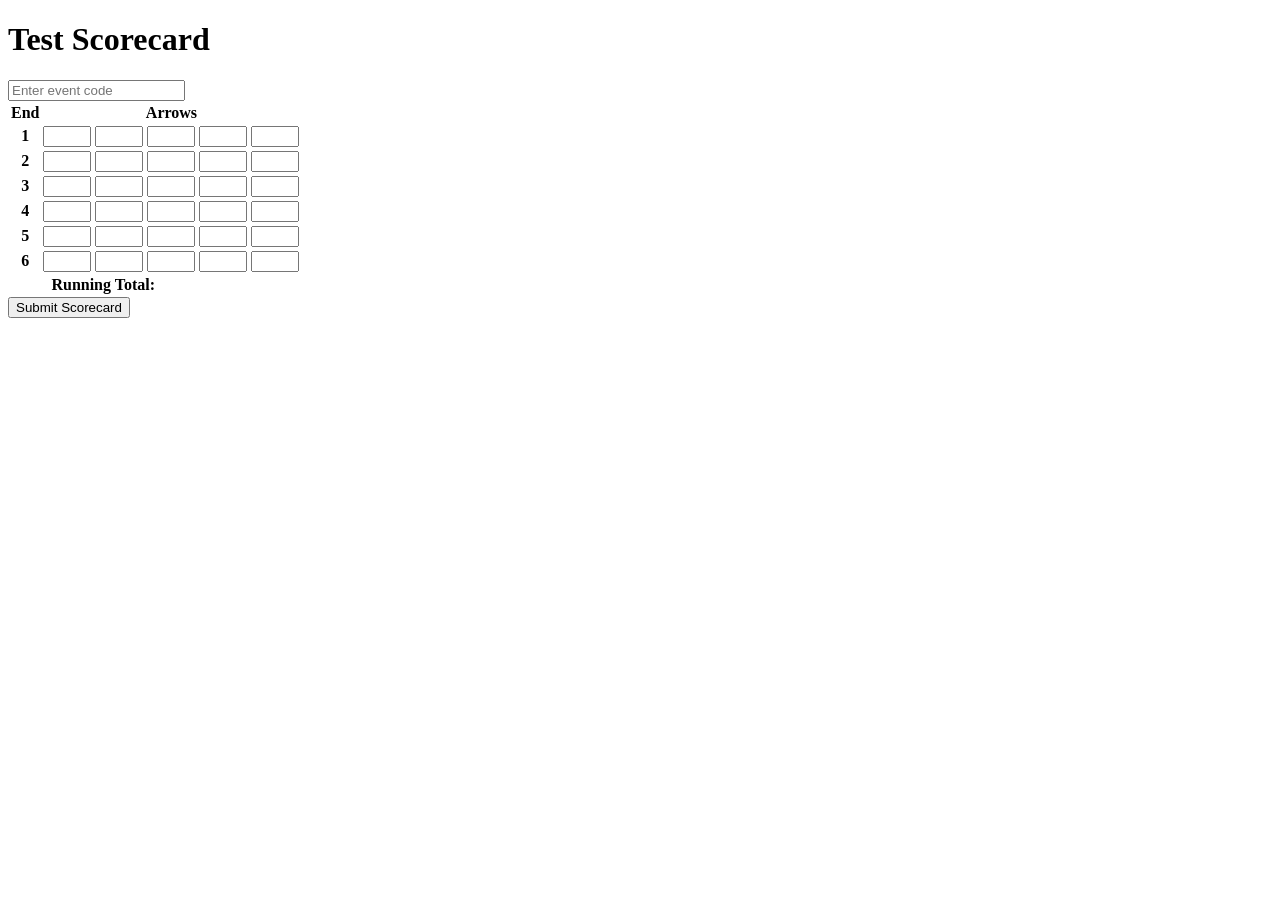
==== public/index.html @ 66b31463 "feat: add front-end input validation" ====
<!DOCTYPE html>
<html lang="en">
    <head>
        <meta charset="UTF-8">
        <meta name="viewport" content="width=device-width initial-scale=1.0">
        <script defer src="/assets/js/score.js"></script>
        <link rel="stylesheet" href="/assets/css/scorecard.css">

        <title>Arrowscore</title>
    </head>
    <body>
        <main>
            <h1>Test Scorecard</h1>
            <input id="event-code" type="text" placeholder="Enter event code">
            <table id="scorecard">
                <tr>
                    <th id="end-header" class="end-label">End</th>
                    <th colspan="5">Arrows</th>
                </tr>
                <tr>
                    <!-- inputmode="numeric"  make android and IOS open the number pad automatically-->
                    <!-- step=1 makes browsers mark decimals as invalid -->
                    <th class="end-label">1</th>
                    <td><input type="number" inputmode="numeric"  min="0" max="10" step="1"></td>
                    <td><input type="number" inputmode="numeric"  min="0" max="10" step="1"></td>
                    <td><input type="number" inputmode="numeric"  min="0" max="10" step="1"></td>
                    <td><input type="number" inputmode="numeric"  min="0" max="10" step="1"></td>
                    <td><input type="number" inputmode="numeric"  min="0" max="10" step="1"></td>
                </tr>
                <tr>
                    <th class="end-label">2</th>
                    <td><input type="number" inputmode="numeric"  min="0" max="10" step="1"></td>
                    <td><input type="number" inputmode="numeric"  min="0" max="10" step="1"></td>
                    <td><input type="number" inputmode="numeric"  min="0" max="10" step="1"></td>
                    <td><input type="number" inputmode="numeric"  min="0" max="10" step="1"></td>
                    <td><input type="number" inputmode="numeric"  min="0" max="10" step="1"></td>
                </tr>
                <tr>
                    <th class="end-label">3</th>
                    <td><input type="number" inputmode="numeric"  min="0" max="10" step="1"></td>
                    <td><input type="number" inputmode="numeric"  min="0" max="10" step="1"></td>
                    <td><input type="number" inputmode="numeric"  min="0" max="10" step="1"></td>
                    <td><input type="number" inputmode="numeric"  min="0" max="10" step="1"></td>
                    <td><input type="number" inputmode="numeric"  min="0" max="10" step="1"></td>
                </tr>
                <tr>
                    <th class="end-label">4</th>
                    <td><input type="number" inputmode="numeric"  min="0" max="10" step="1"></td>
                    <td><input type="number" inputmode="numeric"  min="0" max="10" step="1"></td>
                    <td><input type="number" inputmode="numeric"  min="0" max="10" step="1"></td>
                    <td><input type="number" inputmode="numeric"  min="0" max="10" step="1"></td>
                    <td><input type="number" inputmode="numeric"  min="0" max="10" step="1"></td>
                </tr>
                <tr>
                    <th class="end-label">5</th>
                    <td><input type="number" inputmode="numeric"  min="0" max="10" step="1"></td>
                    <td><input type="number" inputmode="numeric"  min="0" max="10" step="1"></td>
                    <td><input type="number" inputmode="numeric"  min="0" max="10" step="1"></td>
                    <td><input type="number" inputmode="numeric"  min="0" max="10" step="1"></td>
                    <td><input type="number" inputmode="numeric"  min="0" max="10" step="1"></td>
                </tr>
                <tr>
                    <th class="end-label">6</th>
                    <td><input type="number" inputmode="numeric"  min="0" max="10" step="1"></input></td>
                    <td><input type="number" inputmode="numeric"  min="0" max="10" step="1"></td>
                    <td><input type="number" inputmode="numeric"  min="0" max="10" step="1"></td>
                    <td><input type="number" inputmode="numeric"  min="0" max="10" step="1"></td>
                    <td><input type="number" inputmode="numeric"  min="0" max="10" step="1"></td>
                </tr>
                <!-- <tr id="end-total-row">
                    <th colspan="4" id="end-total-label">End Total: </th>
                    <th colspan="2" id="end-total-value"></th>
                </tr> -->
                <tr id="running-total-row">
                    <th colspan="4">Running Total: </th>
                    <th colspan="2" id="running-total-value"></th>
                </tr>
            </table>
            
            <button id="submit-scorecard-button">Submit Scorecard</button>
            <p id="submit-message"></p>
        </main>    
    </body>
</html>
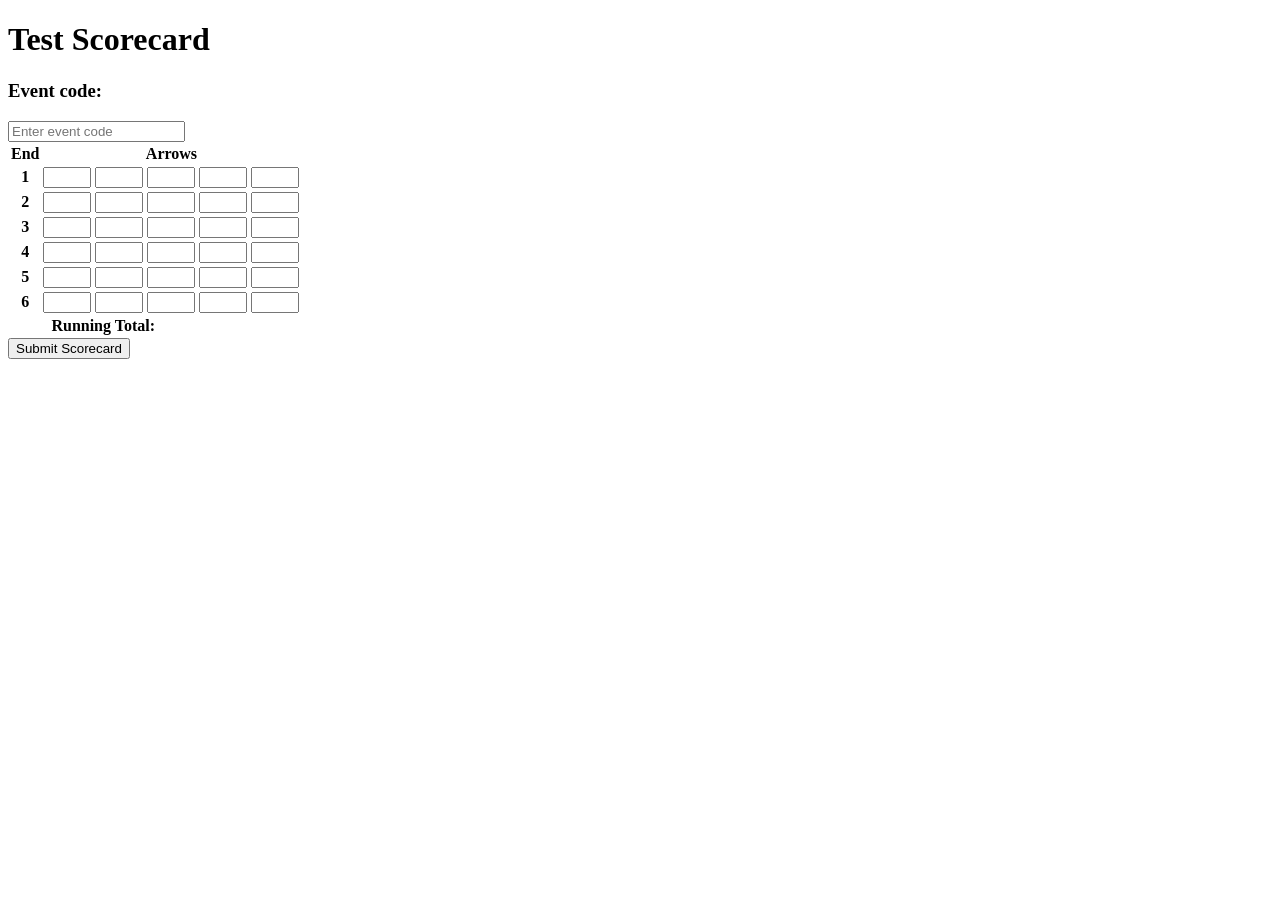
==== commit d670abe3: "added event code lable" ====
--- a/public/index.html
+++ b/public/index.html
@@ -11,7 +11,7 @@
     <body>
         <main>
             <h1>Test Scorecard</h1>
-            <input id="event-code" type="text" placeholder="Enter event code">
+            <div><h3>Event code: </h3><input id="event-code" type="text" placeholder="Enter event code"></div>
             <table id="scorecard">
                 <tr>
                     <th id="end-header" class="end-label">End</th>
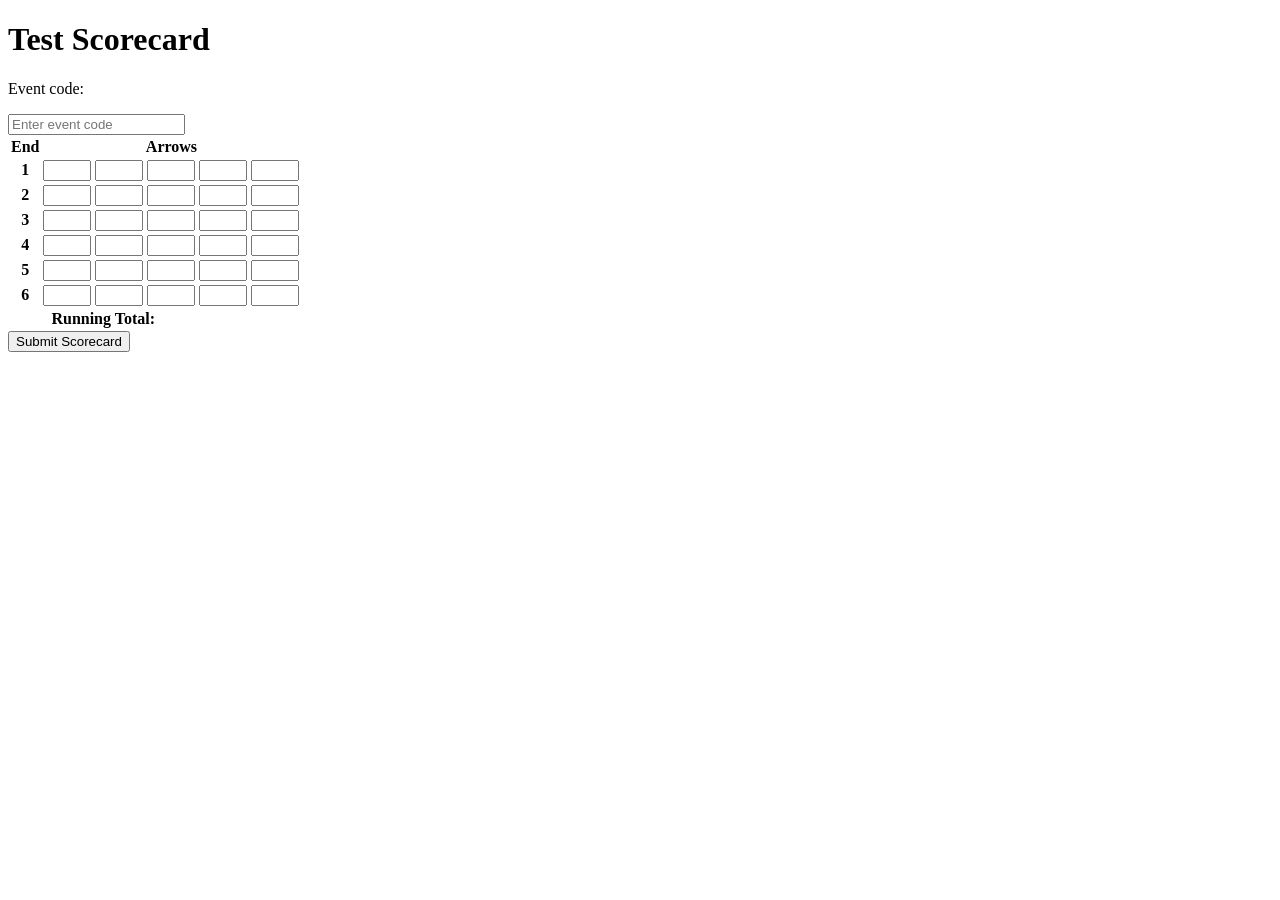
==== commit 037a41d5: "fix: reduced margins on mobile" ====
--- a/public/index.html
+++ b/public/index.html
@@ -11,7 +11,7 @@
     <body>
         <main>
             <h1>Test Scorecard</h1>
-            <div><h3>Event code: </h3><input id="event-code" type="text" placeholder="Enter event code"></div>
+            <div><p>Event code: </p><input id="event-code" type="text" placeholder="Enter event code"></div>
             <table id="scorecard">
                 <tr>
                     <th id="end-header" class="end-label">End</th>
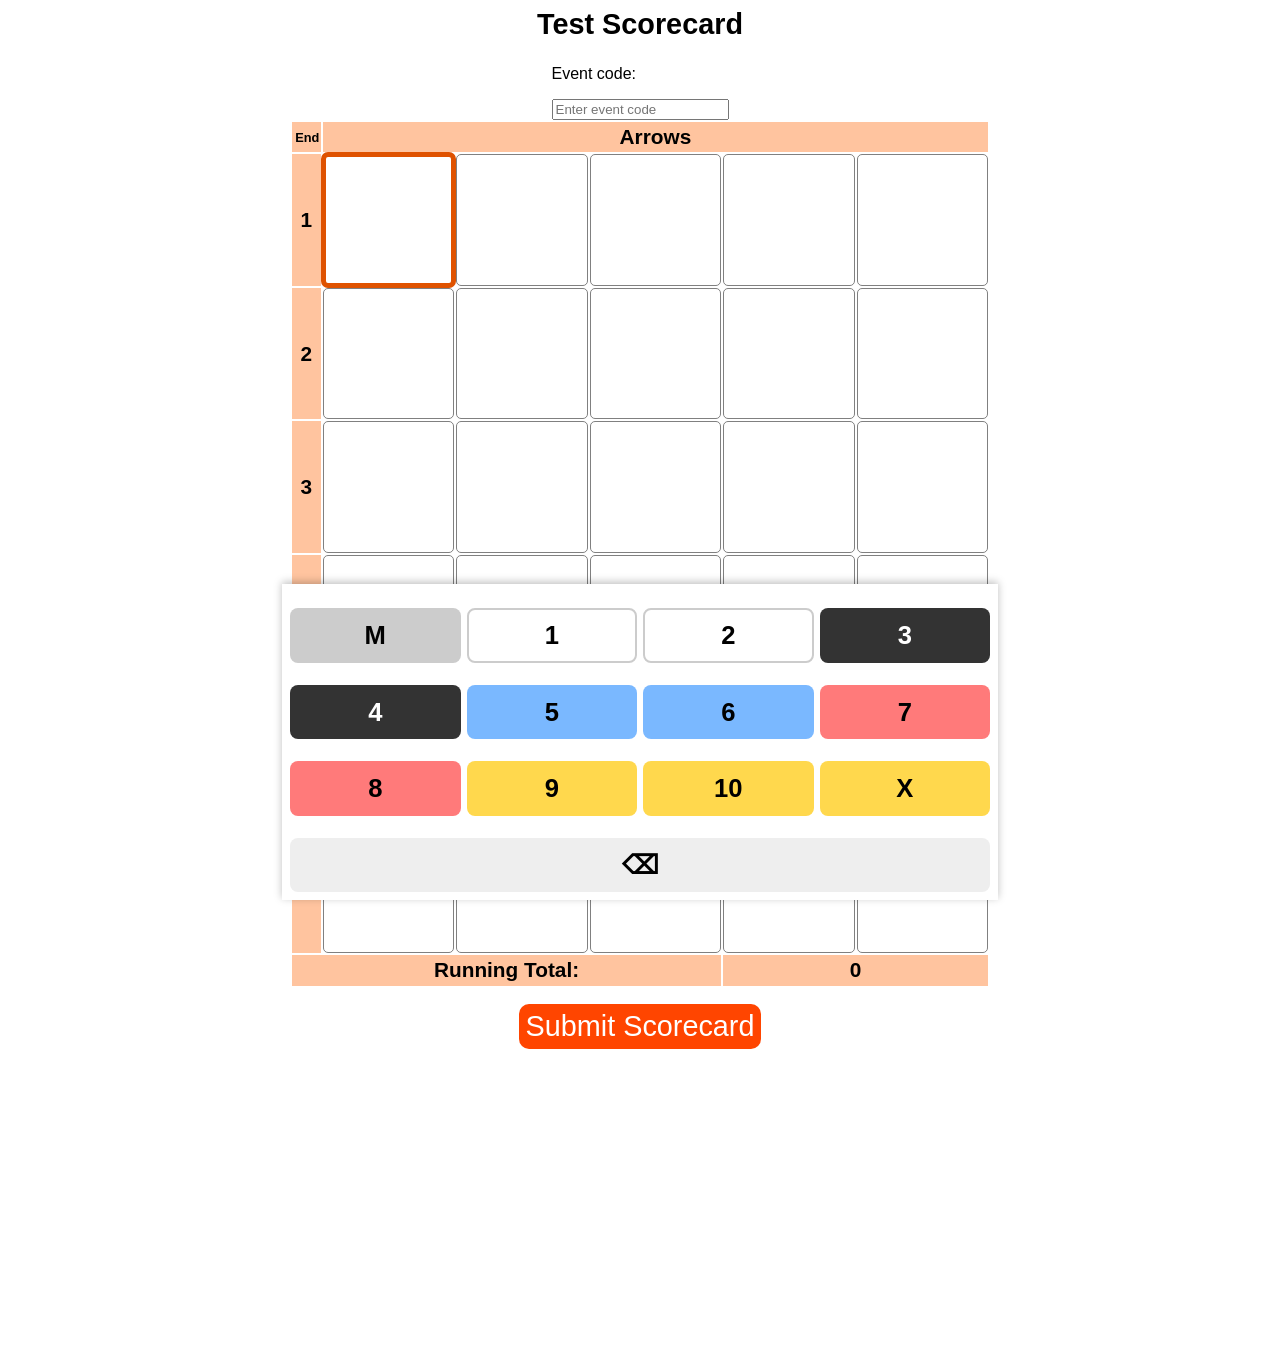
==== commit 8ff466f6: "feat: scorecard rewrite for custom keypad" ====
--- a/public/index.html
+++ b/public/index.html
@@ -3,8 +3,8 @@
     <head>
         <meta charset="UTF-8">
         <meta name="viewport" content="width=device-width initial-scale=1.0">
-        <script defer src="/assets/js/score.js"></script>
-        <link rel="stylesheet" href="/assets/css/scorecard.css">
+        <script defer src="assets/js/score.js"></script>
+        <link rel="stylesheet" href="assets/css/scorecard.css">
 
         <title>Arrowscore</title>
     </head>
@@ -16,56 +16,6 @@
                 <tr>
                     <th id="end-header" class="end-label">End</th>
                     <th colspan="5">Arrows</th>
-                </tr>
-                <tr>
-                    <!-- inputmode="numeric"  make android and IOS open the number pad automatically-->
-                    <!-- step=1 makes browsers mark decimals as invalid -->
-                    <th class="end-label">1</th>
-                    <td><input type="number" inputmode="numeric"  min="0" max="10" step="1"></td>
-                    <td><input type="number" inputmode="numeric"  min="0" max="10" step="1"></td>
-                    <td><input type="number" inputmode="numeric"  min="0" max="10" step="1"></td>
-                    <td><input type="number" inputmode="numeric"  min="0" max="10" step="1"></td>
-                    <td><input type="number" inputmode="numeric"  min="0" max="10" step="1"></td>
-                </tr>
-                <tr>
-                    <th class="end-label">2</th>
-                    <td><input type="number" inputmode="numeric"  min="0" max="10" step="1"></td>
-                    <td><input type="number" inputmode="numeric"  min="0" max="10" step="1"></td>
-                    <td><input type="number" inputmode="numeric"  min="0" max="10" step="1"></td>
-                    <td><input type="number" inputmode="numeric"  min="0" max="10" step="1"></td>
-                    <td><input type="number" inputmode="numeric"  min="0" max="10" step="1"></td>
-                </tr>
-                <tr>
-                    <th class="end-label">3</th>
-                    <td><input type="number" inputmode="numeric"  min="0" max="10" step="1"></td>
-                    <td><input type="number" inputmode="numeric"  min="0" max="10" step="1"></td>
-                    <td><input type="number" inputmode="numeric"  min="0" max="10" step="1"></td>
-                    <td><input type="number" inputmode="numeric"  min="0" max="10" step="1"></td>
-                    <td><input type="number" inputmode="numeric"  min="0" max="10" step="1"></td>
-                </tr>
-                <tr>
-                    <th class="end-label">4</th>
-                    <td><input type="number" inputmode="numeric"  min="0" max="10" step="1"></td>
-                    <td><input type="number" inputmode="numeric"  min="0" max="10" step="1"></td>
-                    <td><input type="number" inputmode="numeric"  min="0" max="10" step="1"></td>
-                    <td><input type="number" inputmode="numeric"  min="0" max="10" step="1"></td>
-                    <td><input type="number" inputmode="numeric"  min="0" max="10" step="1"></td>
-                </tr>
-                <tr>
-                    <th class="end-label">5</th>
-                    <td><input type="number" inputmode="numeric"  min="0" max="10" step="1"></td>
-                    <td><input type="number" inputmode="numeric"  min="0" max="10" step="1"></td>
-                    <td><input type="number" inputmode="numeric"  min="0" max="10" step="1"></td>
-                    <td><input type="number" inputmode="numeric"  min="0" max="10" step="1"></td>
-                    <td><input type="number" inputmode="numeric"  min="0" max="10" step="1"></td>
-                </tr>
-                <tr>
-                    <th class="end-label">6</th>
-                    <td><input type="number" inputmode="numeric"  min="0" max="10" step="1"></input></td>
-                    <td><input type="number" inputmode="numeric"  min="0" max="10" step="1"></td>
-                    <td><input type="number" inputmode="numeric"  min="0" max="10" step="1"></td>
-                    <td><input type="number" inputmode="numeric"  min="0" max="10" step="1"></td>
-                    <td><input type="number" inputmode="numeric"  min="0" max="10" step="1"></td>
                 </tr>
                 <!-- <tr id="end-total-row">
                     <th colspan="4" id="end-total-label">End Total: </th>
@@ -79,6 +29,21 @@
             
             <button id="submit-scorecard-button">Submit Scorecard</button>
             <p id="submit-message"></p>
+            <div id="keypad" role="group" aria-label="Score keypad">
+                <button type="button" class="key" data-token="M" aria-label="Miss">M</button>
+                <button type="button" class="key" data-token="1">1</button>
+                <button type="button" class="key" data-token="2">2</button>
+                <button type="button" class="key" data-token="3">3</button>
+                <button type="button" class="key" data-token="4">4</button>
+                <button type="button" class="key" data-token="5">5</button>
+                <button type="button" class="key" data-token="6">6</button>
+                <button type="button" class="key" data-token="7">7</button>
+                <button type="button" class="key" data-token="8">8</button>
+                <button type="button" class="key" data-token="9">9</button>
+                <button type="button" class="key" data-token="10">10</button>
+                <button type="button" class="key" data-token="X" aria-label="Inner ten">X</button>
+                <button type="button" class="key wide" data-action="back" aria-label="Delete">⌫</button>
+            </div>
         </main>    
     </body>
 </html>
--- a/public/assets/css/scorecard.css
+++ b/public/assets/css/scorecard.css
@@ -0,0 +1,132 @@
+body{
+    font-family: 'Gill Sans', 'Gill Sans MT', Calibri, 'Trebuchet MS', sans-serif;
+    margin: 0px;
+}
+
+main{
+    display: flex;
+    flex-direction: column;
+    align-items: center;
+    justify-content: center;
+    max-width: 700px;
+    margin: 0 auto;
+}
+h1{
+    margin: 0.5rem;
+    text-align: center;
+    font-size: 1.8rem;
+}
+
+/*submit button styling*/
+button{
+    border: none;
+    background-color: orangered;
+    color: white;
+    font-size: 1.8rem;
+    font-family: 'Gill Sans', 'Gill Sans MT', Calibri, 'Trebuchet MS', sans-serif;
+    font-weight: 500;
+    border-radius: 10px;
+    padding: 0.4rem;
+    margin-top: 1rem;
+}
+
+/*scorecard table styling -------------------------------------------------------------------*/
+table{
+    width: 100%;
+    table-layout: fixed;
+    font-size: 1.3rem;  
+    margin: 0px;
+}
+th{
+ padding: 0.2rem;
+ margin: 0px;
+ background-color: rgb(255, 196, 159);
+}
+
+td {
+  width: 100%;
+  min-width: 0; 
+  margin: 0px;
+  padding: 0px; 
+}
+
+#submit-message {
+    color: red;
+}
+
+#submit-message.success {
+    color: green;
+}
+
+.end-label{
+   width: 1.4rem;
+}
+
+#end-header{
+    font-size: 0.8rem;
+}
+
+#running-total{
+    font-size: 2rem;
+}
+
+/* scorecard cells (buttons) */
+.cell {
+    width: 100%;
+    aspect-ratio: 1 / 1;
+    box-sizing: border-box;
+    margin: 0;
+    border: solid, 1px, gray;
+    border-radius: 5px;
+    background: #fff;
+    color: #000;
+    font-family: inherit;
+    font-size: 1.5rem;
+    font-weight: 600;
+    touch-action: manipulation;   /* no double-tap zoom delay */
+}
+.cell.current {
+    outline: 5px solid #df5200;
+    outline-offset: -3px;
+}
+
+/* keypad */
+#keypad {
+    position: fixed;
+    left: 0; right: 0; bottom: 0;
+    max-width: 700px;
+    margin: 0 auto;
+    display: grid;
+    grid-template-columns: repeat(4, 1fr);
+    gap: 6px;
+    padding: 8px 8px calc(8px + env(safe-area-inset-bottom));
+    background: #fff;
+    box-shadow: 0 -2px 8px rgba(0, 0, 0, 0.25);
+}
+#keypad[hidden] { display: none; }   /* needed: display:grid above would otherwise override [hidden] */
+
+.key {
+    height: 3.4rem;
+    border: none;
+    border-radius: 8px;
+    background: #eee;
+    color: #000;
+    font-family: inherit;
+    font-size: 1.6rem;
+    font-weight: 600;
+    touch-action: manipulation;
+    user-select: none;
+}
+.key:active { filter: brightness(0.85); }
+.key.wide { grid-column: 1 / -1; }
+
+/* leave room so the keypad never covers the submit button */
+main { padding-bottom: 17rem; }   /* tune to the real keypad height */
+
+/* ring colors: keypad only */
+.key[data-token="X"], .key[data-token="10"], .key[data-token="9"] { background: #ffd84d; }
+.key[data-token="8"],  .key[data-token="7"]                       { background: #ff7a7a; }
+.key[data-token="6"],  .key[data-token="5"]                       { background: #7ab8ff; }
+.key[data-token="4"],  .key[data-token="3"]                       { background: #333; color: #fff; }
+.key[data-token="2"],  .key[data-token="1"]                       { background: #fff; border: 2px solid #ccc; }
+.key[data-token="M"]                                              { background: #ccc; }
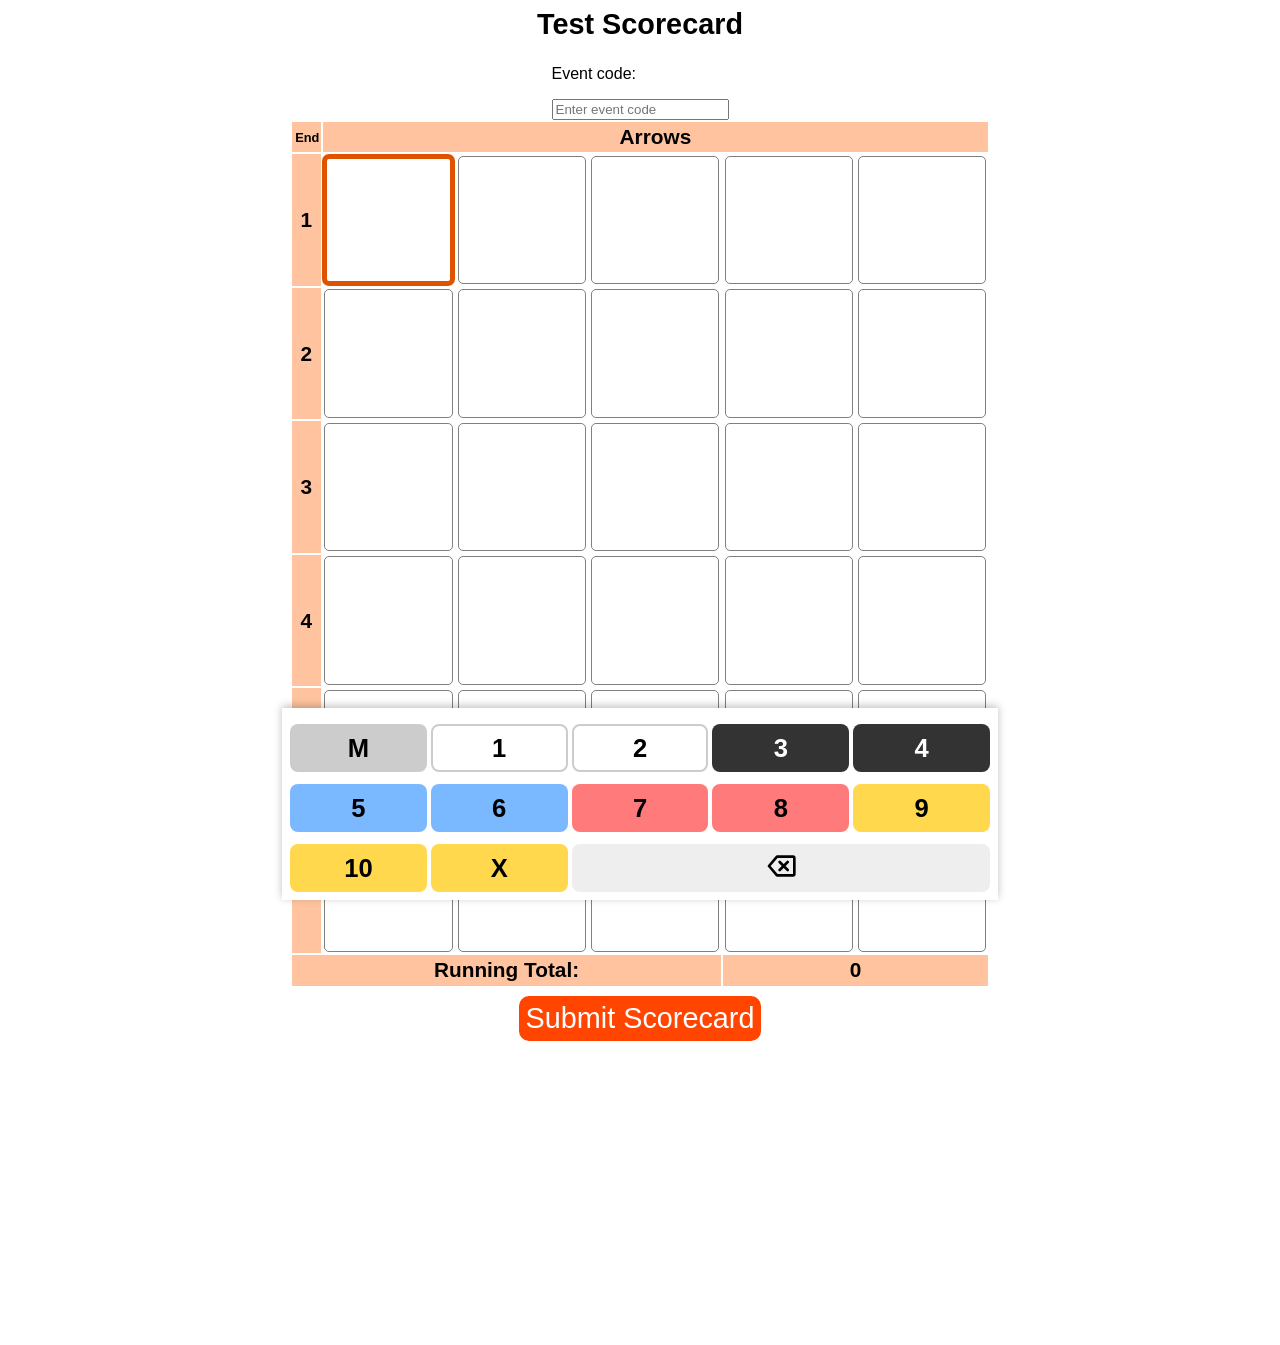
==== commit 3a0a2232: "style: made scorecard font slightly smaller and made backspace button an svg" ====
--- a/public/index.html
+++ b/public/index.html
@@ -42,7 +42,13 @@
                 <button type="button" class="key" data-token="9">9</button>
                 <button type="button" class="key" data-token="10">10</button>
                 <button type="button" class="key" data-token="X" aria-label="Inner ten">X</button>
-                <button type="button" class="key wide" data-action="back" aria-label="Delete">⌫</button>
+                <button type="button" class="key wide" data-action="back" aria-label="Delete">
+                    <svg viewBox="0 0 24 24" width="32" height="32" fill="none" stroke="currentColor"
+                        stroke-width="2" stroke-linecap="round" stroke-linejoin="round" aria-hidden="true">
+                        <path d="M21 5H9l-6 7 6 7h12a1 1 0 0 0 1-1V6a1 1 0 0 0-1-1z"/>
+                        <path d="M17 9l-6 6M11 9l6 6"/>
+                    </svg>
+                </button>
             </div>
         </main>    
     </body>
--- a/public/assets/css/scorecard.css
+++ b/public/assets/css/scorecard.css
@@ -27,7 +27,7 @@
     font-weight: 500;
     border-radius: 10px;
     padding: 0.4rem;
-    margin-top: 1rem;
+    margin-top: 0.5rem;
 }
 
 /*scorecard table styling -------------------------------------------------------------------*/
@@ -47,7 +47,7 @@
   width: 100%;
   min-width: 0; 
   margin: 0px;
-  padding: 0px; 
+  padding: 0.1rem; 
 }
 
 #submit-message {
@@ -76,12 +76,12 @@
     aspect-ratio: 1 / 1;
     box-sizing: border-box;
     margin: 0;
-    border: solid, 1px, gray;
+    border: solid 1px grey;
     border-radius: 5px;
     background: #fff;
     color: #000;
     font-family: inherit;
-    font-size: 1.5rem;
+    font-size: 1.8rem;
     font-weight: 600;
     touch-action: manipulation;   /* no double-tap zoom delay */
 }
@@ -97,8 +97,8 @@
     max-width: 700px;
     margin: 0 auto;
     display: grid;
-    grid-template-columns: repeat(4, 1fr);
-    gap: 6px;
+    grid-template-columns: repeat(5, 1fr);
+    gap: 4px;
     padding: 8px 8px calc(8px + env(safe-area-inset-bottom));
     background: #fff;
     box-shadow: 0 -2px 8px rgba(0, 0, 0, 0.25);
@@ -106,7 +106,7 @@
 #keypad[hidden] { display: none; }   /* needed: display:grid above would otherwise override [hidden] */
 
 .key {
-    height: 3.4rem;
+    height: 3rem;
     border: none;
     border-radius: 8px;
     background: #eee;
@@ -118,7 +118,7 @@
     user-select: none;
 }
 .key:active { filter: brightness(0.85); }
-.key.wide { grid-column: 1 / -1; }
+.key.wide { grid-column: span 3; }
 
 /* leave room so the keypad never covers the submit button */
 main { padding-bottom: 17rem; }   /* tune to the real keypad height */
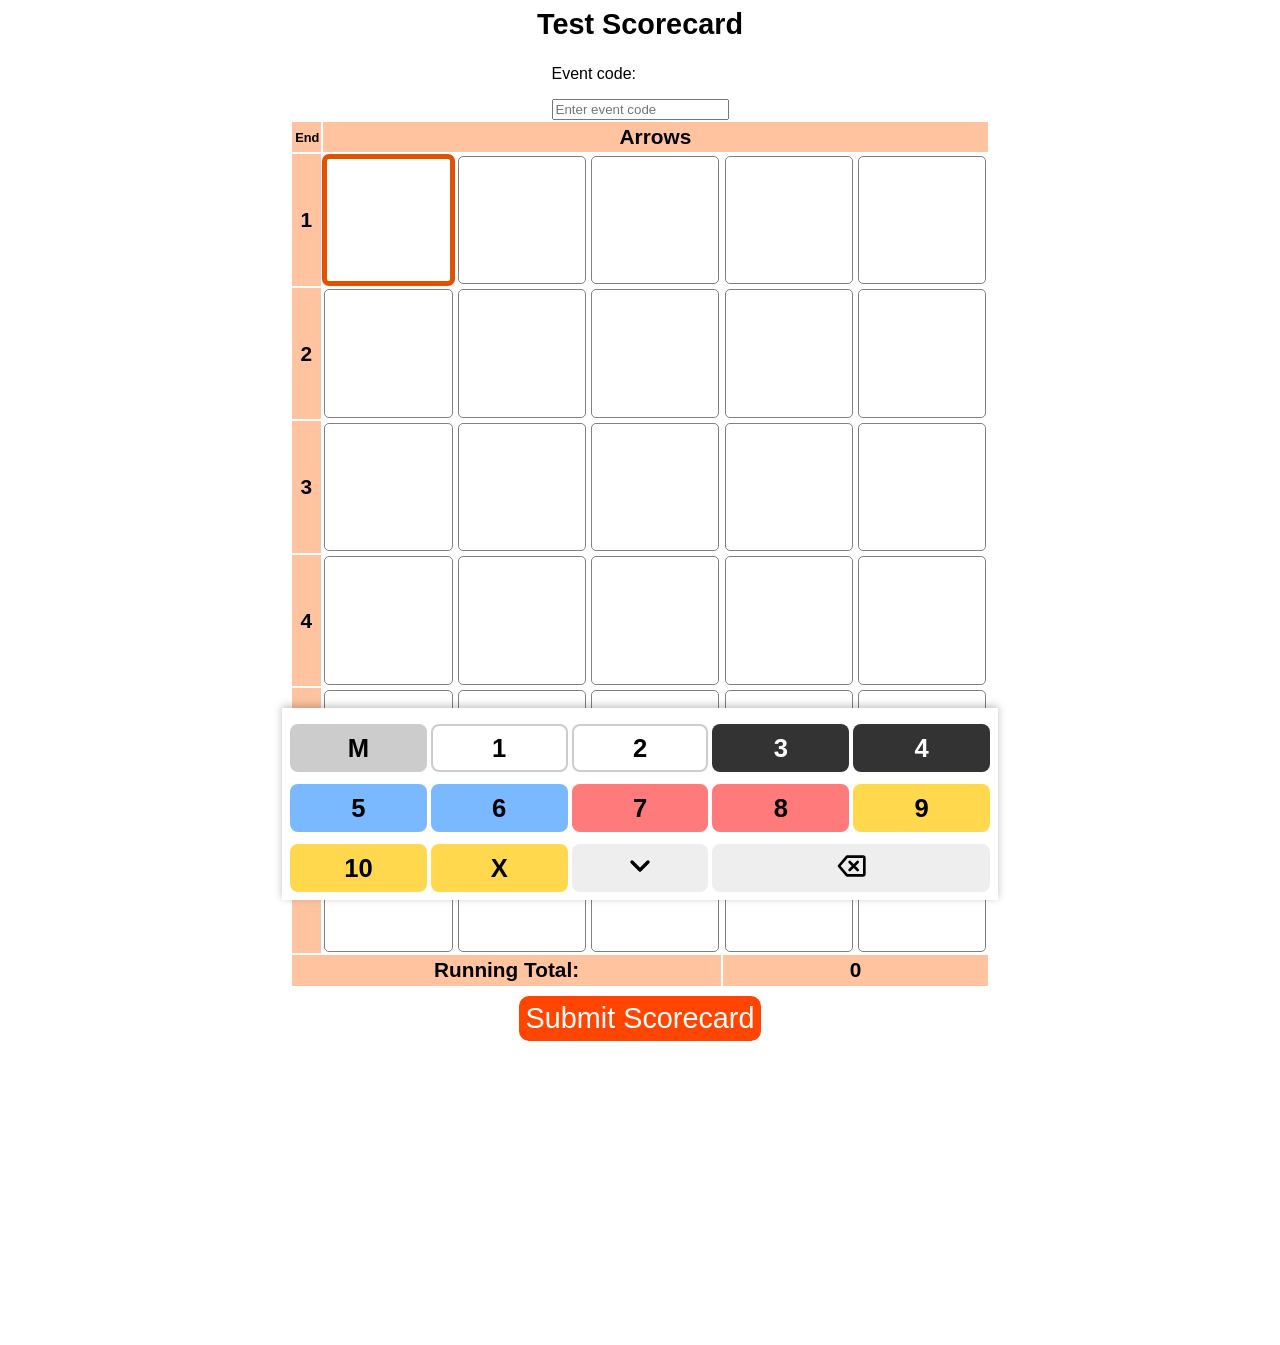
==== commit b1c1e45c: "feat: add hide keyboard button" ====
--- a/public/index.html
+++ b/public/index.html
@@ -42,6 +42,12 @@
                 <button type="button" class="key" data-token="9">9</button>
                 <button type="button" class="key" data-token="10">10</button>
                 <button type="button" class="key" data-token="X" aria-label="Inner ten">X</button>
+                <button type="button" class="key" data-action="hide" aria-label="Hide keypad">
+                <svg viewBox="0 0 24 24" width="32" height="32" fill="none" stroke="currentColor"
+                    stroke-width="2.5" stroke-linecap="round" stroke-linejoin="round" aria-hidden="true">
+                    <path d="M6 9l6 6 6-6"/>
+                </svg>
+            </button>
                 <button type="button" class="key wide" data-action="back" aria-label="Delete">
                     <svg viewBox="0 0 24 24" width="32" height="32" fill="none" stroke="currentColor"
                         stroke-width="2" stroke-linecap="round" stroke-linejoin="round" aria-hidden="true">
--- a/public/assets/css/scorecard.css
+++ b/public/assets/css/scorecard.css
@@ -118,9 +118,11 @@
     user-select: none;
 }
 .key:active { filter: brightness(0.85); }
-.key.wide { grid-column: span 3; }
+.key.wide { grid-column: span 2; }
 
-/* leave room so the keypad never covers the submit button */
+/*remove extra space when keypad is hidden*/
+body.keypad-hidden main { padding-bottom: 1rem; }
+/* when the keypad isnt hidden, leave room so the keypad never covers the submit button */
 main { padding-bottom: 17rem; }   /* tune to the real keypad height */
 
 /* ring colors: keypad only */
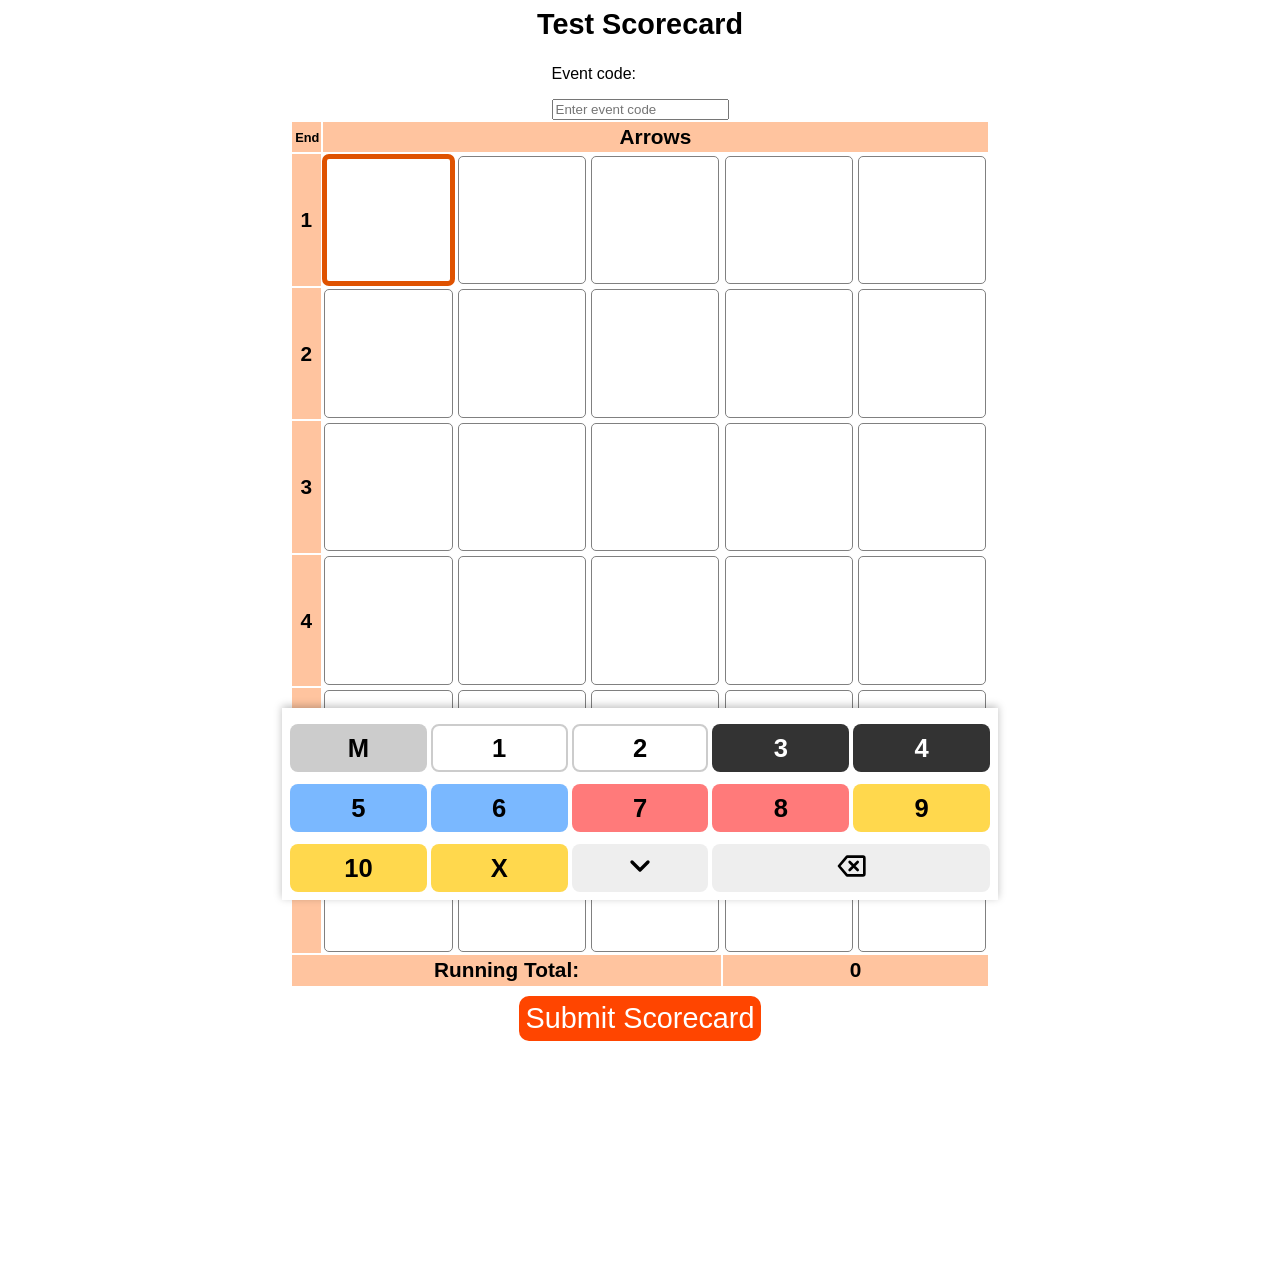
==== commit b318faea: "comments and minor code clean up" ====
--- a/public/index.html
+++ b/public/index.html
@@ -43,11 +43,11 @@
                 <button type="button" class="key" data-token="10">10</button>
                 <button type="button" class="key" data-token="X" aria-label="Inner ten">X</button>
                 <button type="button" class="key" data-action="hide" aria-label="Hide keypad">
-                <svg viewBox="0 0 24 24" width="32" height="32" fill="none" stroke="currentColor"
-                    stroke-width="2.5" stroke-linecap="round" stroke-linejoin="round" aria-hidden="true">
-                    <path d="M6 9l6 6 6-6"/>
-                </svg>
-            </button>
+                    <svg viewBox="0 0 24 24" width="32" height="32" fill="none" stroke="currentColor"
+                        stroke-width="2.5" stroke-linecap="round" stroke-linejoin="round" aria-hidden="true">
+                        <path d="M6 9l6 6 6-6"/>
+                    </svg>
+                </button>
                 <button type="button" class="key wide" data-action="back" aria-label="Delete">
                     <svg viewBox="0 0 24 24" width="32" height="32" fill="none" stroke="currentColor"
                         stroke-width="2" stroke-linecap="round" stroke-linejoin="round" aria-hidden="true">
--- a/public/assets/css/scorecard.css
+++ b/public/assets/css/scorecard.css
@@ -1,3 +1,7 @@
+html {
+    scroll-padding-bottom: var(--keypad-height, 0px);
+}
+
 body{
     font-family: 'Gill Sans', 'Gill Sans MT', Calibri, 'Trebuchet MS', sans-serif;
     margin: 0px;
@@ -85,7 +89,7 @@
     font-weight: 600;
     touch-action: manipulation;   /* no double-tap zoom delay */
 }
-.cell.current {
+.cell.current { /*highlights currently focused cell*/
     outline: 5px solid #df5200;
     outline-offset: -3px;
 }
@@ -123,7 +127,7 @@
 /*remove extra space when keypad is hidden*/
 body.keypad-hidden main { padding-bottom: 1rem; }
 /* when the keypad isnt hidden, leave room so the keypad never covers the submit button */
-main { padding-bottom: 17rem; }   /* tune to the real keypad height */
+main { padding-bottom: 12rem; }   /* tune to the real keypad height */
 
 /* ring colors: keypad only */
 .key[data-token="X"], .key[data-token="10"], .key[data-token="9"] { background: #ffd84d; }
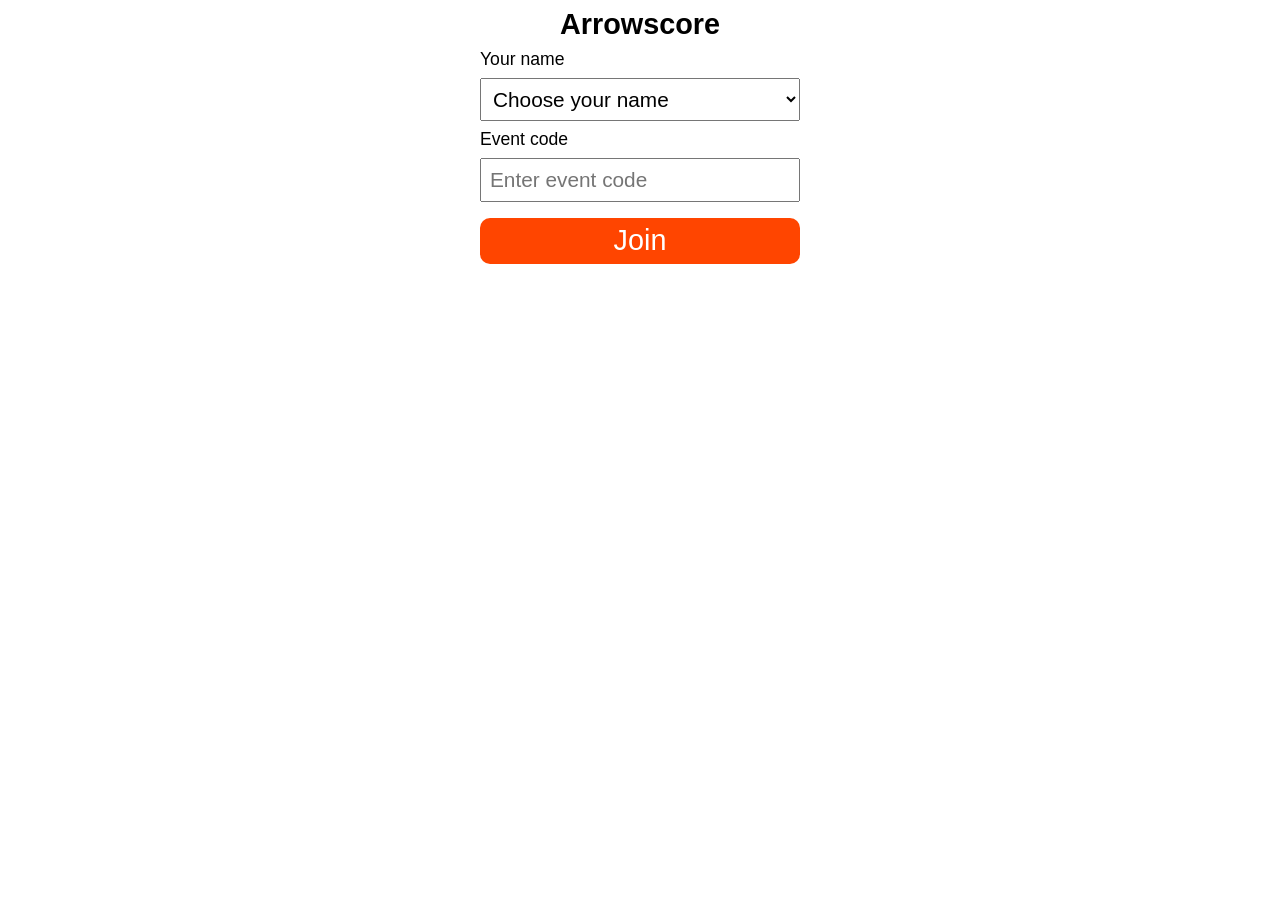
==== commit 897e9712: "feat(home): add home page to pick name and join event" ====
--- a/public/index.html
+++ b/public/index.html
@@ -2,60 +2,37 @@
 <html lang="en">
     <head>
         <meta charset="UTF-8">
-        <meta name="viewport" content="width=device-width initial-scale=1.0">
-        <script defer src="assets/js/score.js"></script>
+        <meta name="viewport" content="width=device-width, initial-scale=1.0">
+        <script defer src="assets/js/home.js"></script>
         <link rel="stylesheet" href="assets/css/scorecard.css">
+        <style>
+            main { padding-bottom: 1rem; }
+            form { display: flex; flex-direction: column; gap: 0.5rem; width: min(20rem, 90vw); }
+            label { font-size: 1.1rem; }
+            select, input { font-size: 1.3rem; padding: 0.5rem; }
+            #status { min-height: 1.5rem; text-align: center; margin: 1rem; color: red; }
+        </style>
 
         <title>Arrowscore</title>
     </head>
     <body>
         <main>
-            <h1>Test Scorecard</h1>
-            <div><p>Event code: </p><input id="event-code" type="text" placeholder="Enter event code"></div>
-            <table id="scorecard">
-                <tr>
-                    <th id="end-header" class="end-label">End</th>
-                    <th colspan="5">Arrows</th>
-                </tr>
-                <!-- <tr id="end-total-row">
-                    <th colspan="4" id="end-total-label">End Total: </th>
-                    <th colspan="2" id="end-total-value"></th>
-                </tr> -->
-                <tr id="running-total-row">
-                    <th colspan="4">Running Total: </th>
-                    <th colspan="2" id="running-total-value"></th>
-                </tr>
-            </table>
-            
-            <button id="submit-scorecard-button">Submit Scorecard</button>
-            <p id="submit-message"></p>
-            <div id="keypad" role="group" aria-label="Score keypad">
-                <button type="button" class="key" data-token="M" aria-label="Miss">M</button>
-                <button type="button" class="key" data-token="1">1</button>
-                <button type="button" class="key" data-token="2">2</button>
-                <button type="button" class="key" data-token="3">3</button>
-                <button type="button" class="key" data-token="4">4</button>
-                <button type="button" class="key" data-token="5">5</button>
-                <button type="button" class="key" data-token="6">6</button>
-                <button type="button" class="key" data-token="7">7</button>
-                <button type="button" class="key" data-token="8">8</button>
-                <button type="button" class="key" data-token="9">9</button>
-                <button type="button" class="key" data-token="10">10</button>
-                <button type="button" class="key" data-token="X" aria-label="Inner ten">X</button>
-                <button type="button" class="key" data-action="hide" aria-label="Hide keypad">
-                    <svg viewBox="0 0 24 24" width="32" height="32" fill="none" stroke="currentColor"
-                        stroke-width="2.5" stroke-linecap="round" stroke-linejoin="round" aria-hidden="true">
-                        <path d="M6 9l6 6 6-6"/>
-                    </svg>
-                </button>
-                <button type="button" class="key wide" data-action="back" aria-label="Delete">
-                    <svg viewBox="0 0 24 24" width="32" height="32" fill="none" stroke="currentColor"
-                        stroke-width="2" stroke-linecap="round" stroke-linejoin="round" aria-hidden="true">
-                        <path d="M21 5H9l-6 7 6 7h12a1 1 0 0 0 1-1V6a1 1 0 0 0-1-1z"/>
-                        <path d="M17 9l-6 6M11 9l6 6"/>
-                    </svg>
-                </button>
-            </div>
-        </main>    
+            <h1>Arrowscore</h1>
+
+            <form id="join-form">
+                <label for="member">Your name</label>
+                <select id="member" required disabled>
+                    <option value="">Loading names...</option>
+                </select>
+
+                <label for="event-code">Event code</label>
+                <input id="event-code" type="text" placeholder="Enter event code"
+                       autocomplete="off" autocapitalize="off" required>
+
+                <button type="submit">Join</button>
+            </form>
+
+            <p id="status" role="status"></p>
+        </main>
     </body>
 </html>
